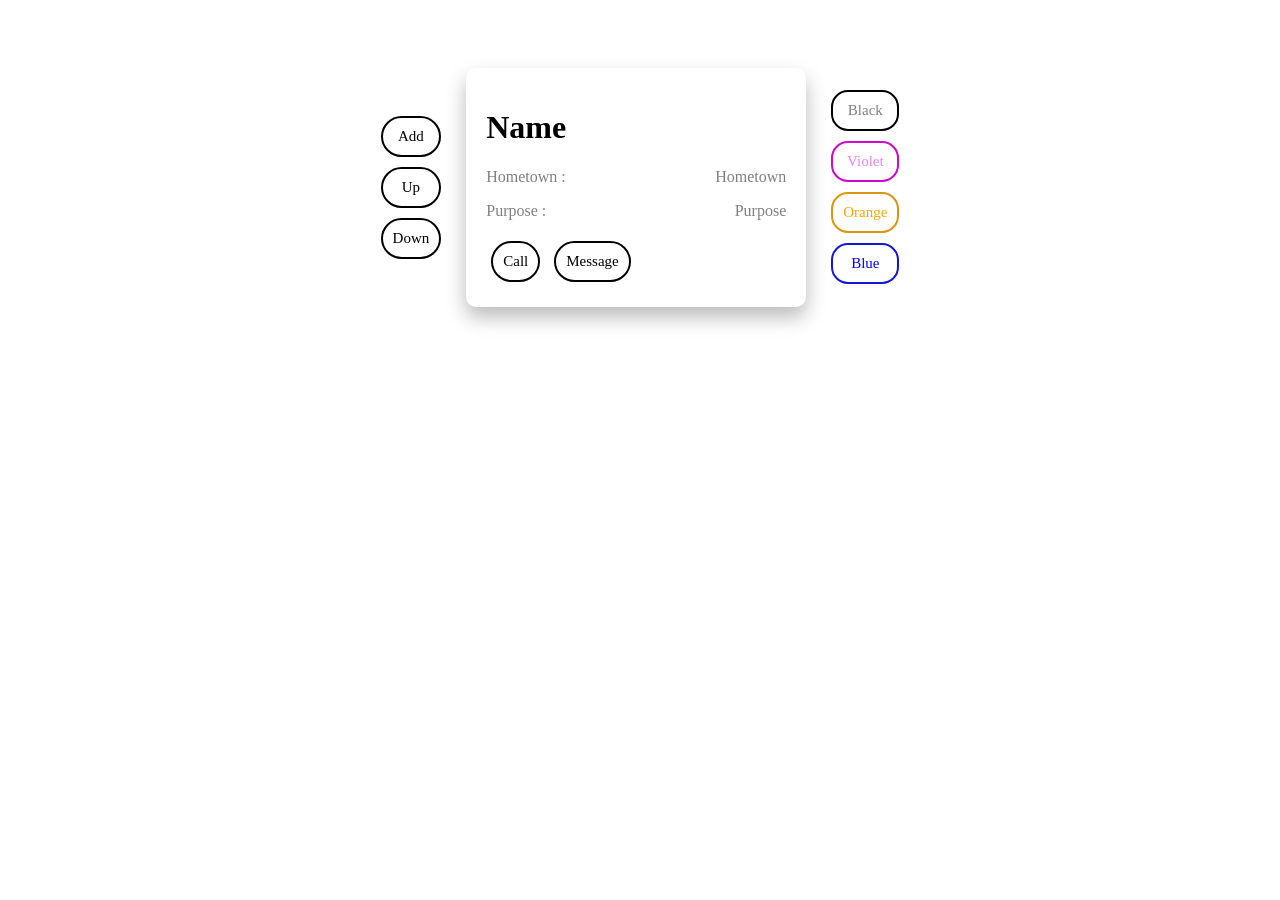
==== js.html @ d42cbec6 "initial commit" ====
<!doctype html>
<html lang="en">
  <head>
    <meta charset="UTF-8" />
    <meta name="viewport" content="width=device-width, initial-scale=1.0" />
    <title>Document</title>
    <style>
      * {
        font-family: cursive;
      }

      body {
        display: flex;
        justify-content: space-around;
        padding: 40px 0;
      }

      .notes {
        display: flex;
        justify-content: center;
        align-items: center;
      }

      .nav {
        display: flex;
        flex-direction: column;
      }

      .nav button {
        padding: 10px;
        margin: 5px;
        border: 2px solid black;
        background-color: white;
        border-radius: 50px;
        color: black;
        font-size: 15px;
      }

      .nav button:hover {
        padding: 10px;
        margin: 5px;
        border: 2px solid black;
        background-color: black;
        border-radius: 50px;
        color: white;
        font-size: 15px;
      }

      .main {
        width: 300px;
        border: none;
        border-radius: 10px;
        margin: 20px;
        padding: 20px;
        box-shadow: 0px 10px 20px rgb(187, 186, 186);
      }

      .main p {
        display: flex;
        justify-content: space-between;
        color: gray;
      }

      .main button {
        padding: 10px;
        margin: 5px;
        border: 2px solid black;
        background-color: white;
        border-radius: 50px;
        color: black;
        font-size: 15px;
      }

      .main button:hover {
        padding: 10px;
        margin: 5px;
        border: 2px solid black;
        background-color: black;
        border-radius: 50px;
        color: white;
        font-size: 15px;
      }

      .filter {
        display: flex;
        flex-direction: column;
      }

      .filter button {
        padding: 10px;
        margin: 5px;
        font-size: 15px;
      }

      .black {
        border: 2px solid black;
        background-color: white;
        color: gray;
        border-radius: 17px;
      }

      .black:hover {
        border: 2px solid gray;
        background-color: black;
        color: white;
        border-radius: 17px;
        transition: 0.3s;
      }

      .violet {
        border: 2px solid rgb(205, 8, 205);
        background-color: white;
        color: violet;
        border-radius: 17px;
      }

      .violet:hover {
        border: 2px solid violet;
        background-color: rgb(205, 8, 205);
        color: white;
        border-radius: 17px;
        transition: 0.3s;
      }

      .orange {
        border: 2px solid rgb(221, 148, 14);
        background-color: white;
        color: orange;
        border-radius: 17px;
      }

      .orange:hover {
        border: 2px solid orange;
        background-color: rgb(221, 148, 14);
        color: white;
        border-radius: 17px;
        transition: 0.3s;
      }

      .blue {
        border: 2px solid rgb(21, 21, 216);
        background-color: white;
        color: blue;
        border-radius: 17px;
      }

      .blue:hover {
        border: 2px solid blue;
        background-color: rgb(21, 21, 216);
        color: white;
        border-radius: 17px;
        transition: 0.3s;
      }

      form {
        display: flex;
        justify-content: center;
        flex-direction: column;
        width: 400px;
        border: 2px solid gray;
        padding: 10px;
        border-radius: 20px;
        display: none;
      }

      form input{
        padding: 10px;
        margin: 5px;
        border: 2px solid black;
        background-color: white;
        border-radius: 50px;
        color: black;
        font-size: 10px;
      }

      form p{
        padding-left: 10px;
        margin: 5px;
        font-size: 20px;
      }
      form button{
        padding: 10px;
        margin: 5px;
        border: 2px solid black;
        background-color: white;
        border-radius: 50px;
        color: black;
        font-size: 15px;
      }

      form button:hover {
        padding: 10px;
        margin: 5px;
        border: 2px solid black;
        background-color: black;
        border-radius: 50px;
        color: white;
        font-size: 15px;
      }

    </style>
  </head>
  <body>
    <div class="notes">
      <nav class="nav">
        <button class="add">Add</button>
        <button class="up">Up</button>
        <button class="down">Down</button>
      </nav>

      <div class="main">
        <h1>Name</h1>
        <p>Hometown : <span class="hometown">Hometown</span></p>
        <p>Purpose : <span>Purpose</span></p>
        <div>
          <button class="call">Call</button>
          <button class="msg">Message</button>
        </div>
      </div>

      <div class="filter">
        <button class="black">Black</button>
        <button class="violet">Violet</button>
        <button class="orange">Orange</button>
        <button class="blue">Blue</button>
      </div>
    </div>

    <form>
      <h1>New Note</h1>
      <p>Full Name</p>
      <input type="text" placeholder="Enter Full Name" />
      <p style="margin-top: 10px;">Home Town</p>
      <input type="text" placeholder="Enter Home Town" />
      <p style="margin-top: 10px;">Purpose</p>
      <input type="text" placeholder="Enter purpose" />
      <p style="margin-top: 10px;">Category</p>
      <div>
        <input type="radio" name="category" value="emergency" /><span style="color: orange;">Emergency</span><br />
        <input type="radio" name="category" value="important" /><span style="color: violet;">Important</span><br />
        <input type="radio" name="category" value="urgent" /><span style="color: blue;">Urgent</span><br />
        <input type="radio" name="category" value="not-imp" /><span style="color: black;">No Rush</span>
      </div><br>

      <input type="submit" value="Create Note" style="font-size: 15px; background-color: red; border: 2px solid red; color: white;" >
      <button style="margin-top: 10px;" class="close">Close</button>
    </form>

    <script src="practice.js"></script>
  </body>
</html>
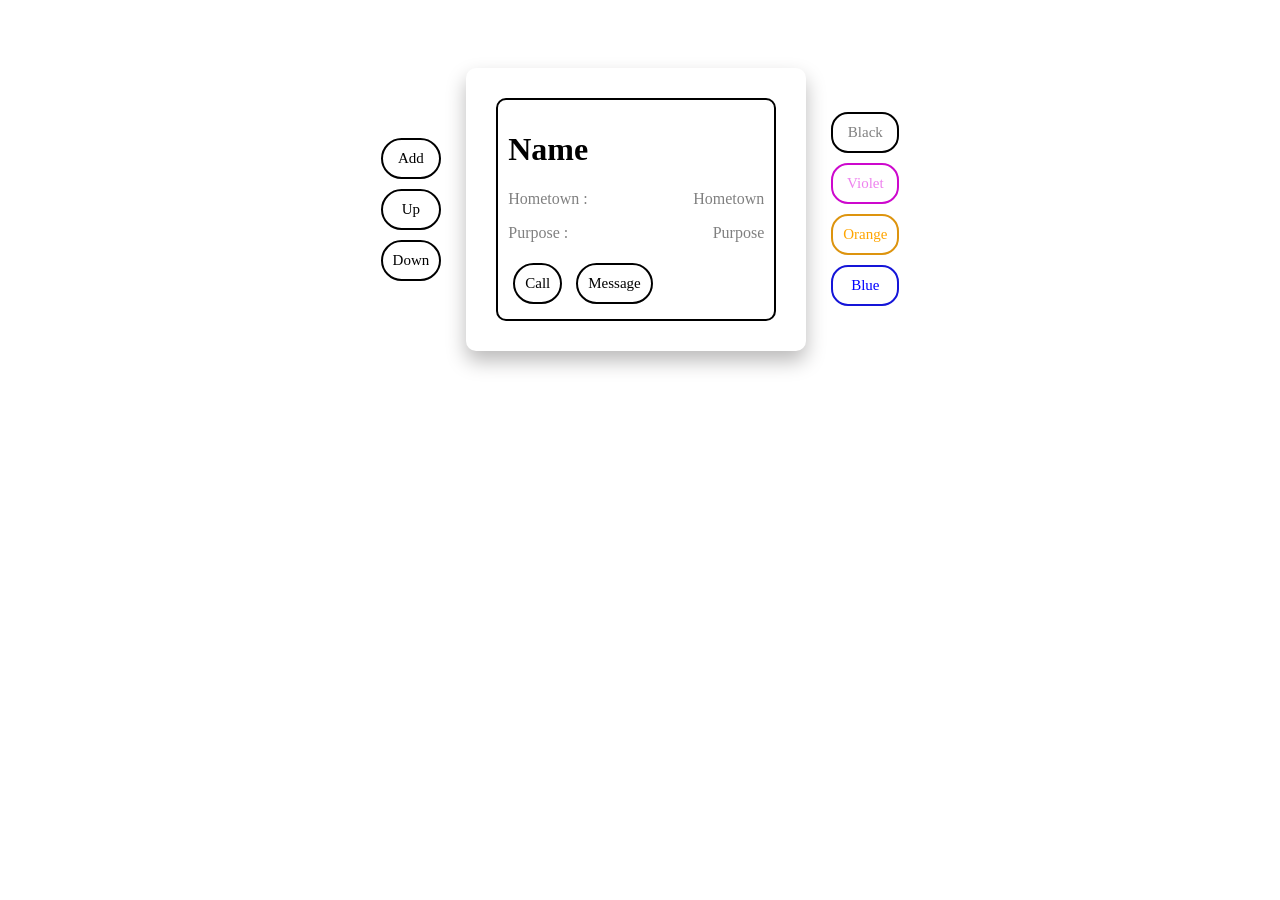
==== commit 6a662198: "Add card styling and enhance form functionality for note creation" ====
--- a/js.html
+++ b/js.html
@@ -55,6 +55,13 @@
         box-shadow: 0px 10px 20px rgb(187, 186, 186);
       }
 
+      .main .card{
+        margin: 10px;
+        padding: 10px;
+        border: 2px solid black;
+        border-radius: 10px;
+      }
+
       .main p {
         display: flex;
         justify-content: space-between;
@@ -196,6 +203,16 @@
         border-radius: 50px;
         color: white;
         font-size: 15px;
+      }
+
+      .category{
+        padding: 10px;
+        margin: 5px;
+        border: 2px solid black;
+        background-color: white;
+        border-radius: 50px;
+        color: black;
+        font-size: 10px;
       }
 
     </style>
@@ -209,6 +226,7 @@
       </nav>
 
       <div class="main">
+        <div class="card">
         <h1>Name</h1>
         <p>Hometown : <span class="hometown">Hometown</span></p>
         <p>Purpose : <span>Purpose</span></p>
@@ -216,6 +234,7 @@
           <button class="call">Call</button>
           <button class="msg">Message</button>
         </div>
+        </div>
       </div>
 
       <div class="filter">
@@ -228,19 +247,24 @@
 
     <form>
       <h1>New Note</h1>
-      <p>Full Name</p>
+      <p>Full Name of the Person</p>
       <input type="text" placeholder="Enter Full Name" />
-      <p style="margin-top: 10px;">Home Town</p>
+      <p style="margin-top: 10px;">Home Town of the Person</p>
       <input type="text" placeholder="Enter Home Town" />
-      <p style="margin-top: 10px;">Purpose</p>
+      <p style="margin-top: 10px;">Purpose of Calling</p>
       <input type="text" placeholder="Enter purpose" />
+      <p style="margin-top: 10px;">Phone Number of the Person</p>
+      <input type="text" placeholder="Enter Phone Numbeer" />
+      <p style="margin-top: 10px;">Email ID of the Person</p>
+      <input type="text" placeholder="Enter Email ID" />
       <p style="margin-top: 10px;">Category</p>
-      <div>
-        <input type="radio" name="category" value="emergency" /><span style="color: orange;">Emergency</span><br />
-        <input type="radio" name="category" value="important" /><span style="color: violet;">Important</span><br />
-        <input type="radio" name="category" value="urgent" /><span style="color: blue;">Urgent</span><br />
-        <input type="radio" name="category" value="not-imp" /><span style="color: black;">No Rush</span>
-      </div><br>
+      <select class="category">
+        <option value="orange" selected disabled><span style="color: orange;">Select Category</span></option>
+        <option value="orange"><span style="color: orange;">Emergency</span></option>
+        <option value="orange"><span style="color: violet;">Important</span></option>
+        <option value="orange"><span style="color: blue;">Urgent</span></option>
+        <option value="orange"><span style="color: black;">No Rush</span></option>
+      </select><br>
 
       <input type="submit" value="Create Note" style="font-size: 15px; background-color: red; border: 2px solid red; color: white;" >
       <button style="margin-top: 10px;" class="close">Close</button>
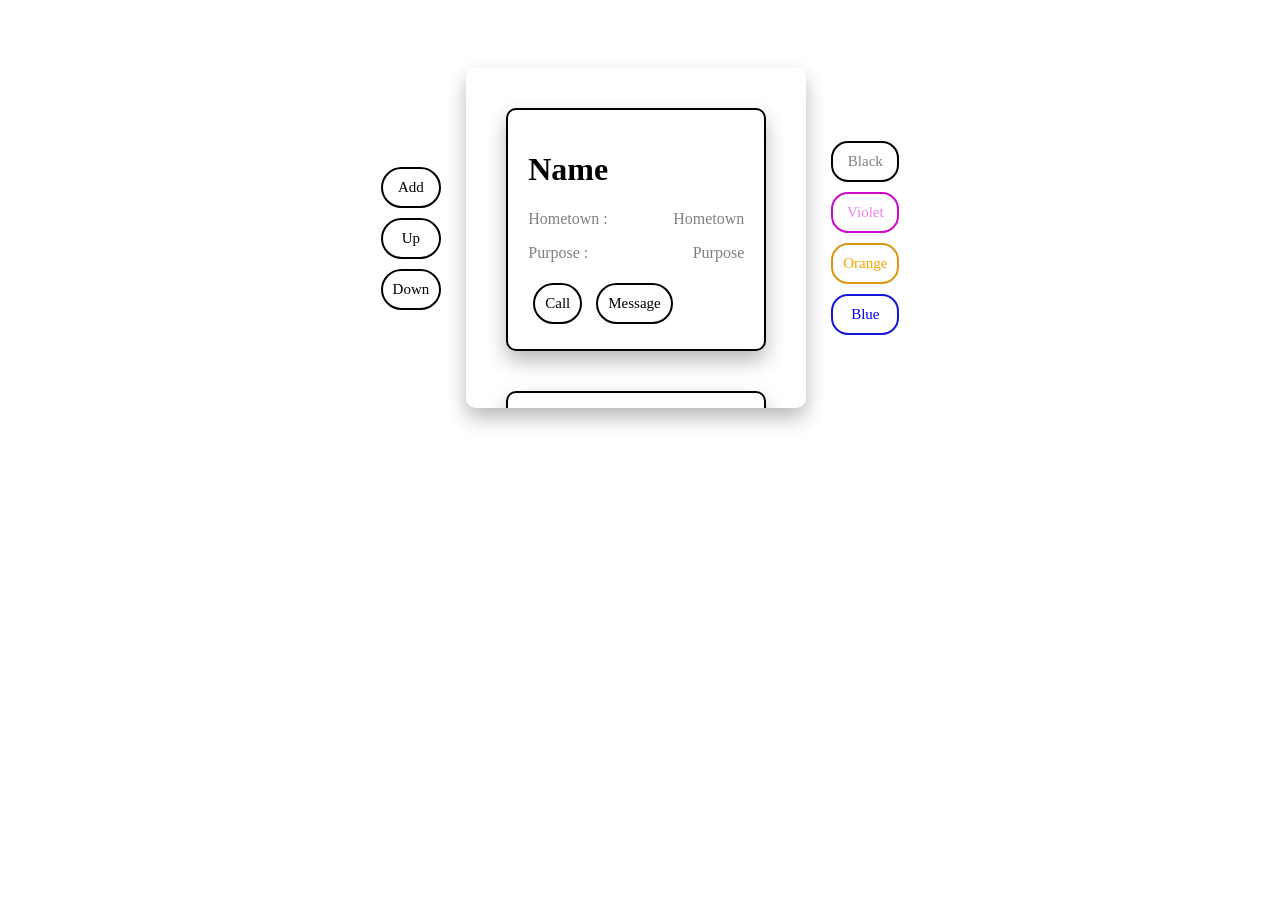
==== commit 816d3b9c: "Refactor styles by moving CSS to a separate file and adding new card components" ====
--- a/js.html
+++ b/js.html
@@ -4,218 +4,7 @@
     <meta charset="UTF-8" />
     <meta name="viewport" content="width=device-width, initial-scale=1.0" />
     <title>Document</title>
-    <style>
-      * {
-        font-family: cursive;
-      }
-
-      body {
-        display: flex;
-        justify-content: space-around;
-        padding: 40px 0;
-      }
-
-      .notes {
-        display: flex;
-        justify-content: center;
-        align-items: center;
-      }
-
-      .nav {
-        display: flex;
-        flex-direction: column;
-      }
-
-      .nav button {
-        padding: 10px;
-        margin: 5px;
-        border: 2px solid black;
-        background-color: white;
-        border-radius: 50px;
-        color: black;
-        font-size: 15px;
-      }
-
-      .nav button:hover {
-        padding: 10px;
-        margin: 5px;
-        border: 2px solid black;
-        background-color: black;
-        border-radius: 50px;
-        color: white;
-        font-size: 15px;
-      }
-
-      .main {
-        width: 300px;
-        border: none;
-        border-radius: 10px;
-        margin: 20px;
-        padding: 20px;
-        box-shadow: 0px 10px 20px rgb(187, 186, 186);
-      }
-
-      .main .card{
-        margin: 10px;
-        padding: 10px;
-        border: 2px solid black;
-        border-radius: 10px;
-      }
-
-      .main p {
-        display: flex;
-        justify-content: space-between;
-        color: gray;
-      }
-
-      .main button {
-        padding: 10px;
-        margin: 5px;
-        border: 2px solid black;
-        background-color: white;
-        border-radius: 50px;
-        color: black;
-        font-size: 15px;
-      }
-
-      .main button:hover {
-        padding: 10px;
-        margin: 5px;
-        border: 2px solid black;
-        background-color: black;
-        border-radius: 50px;
-        color: white;
-        font-size: 15px;
-      }
-
-      .filter {
-        display: flex;
-        flex-direction: column;
-      }
-
-      .filter button {
-        padding: 10px;
-        margin: 5px;
-        font-size: 15px;
-      }
-
-      .black {
-        border: 2px solid black;
-        background-color: white;
-        color: gray;
-        border-radius: 17px;
-      }
-
-      .black:hover {
-        border: 2px solid gray;
-        background-color: black;
-        color: white;
-        border-radius: 17px;
-        transition: 0.3s;
-      }
-
-      .violet {
-        border: 2px solid rgb(205, 8, 205);
-        background-color: white;
-        color: violet;
-        border-radius: 17px;
-      }
-
-      .violet:hover {
-        border: 2px solid violet;
-        background-color: rgb(205, 8, 205);
-        color: white;
-        border-radius: 17px;
-        transition: 0.3s;
-      }
-
-      .orange {
-        border: 2px solid rgb(221, 148, 14);
-        background-color: white;
-        color: orange;
-        border-radius: 17px;
-      }
-
-      .orange:hover {
-        border: 2px solid orange;
-        background-color: rgb(221, 148, 14);
-        color: white;
-        border-radius: 17px;
-        transition: 0.3s;
-      }
-
-      .blue {
-        border: 2px solid rgb(21, 21, 216);
-        background-color: white;
-        color: blue;
-        border-radius: 17px;
-      }
-
-      .blue:hover {
-        border: 2px solid blue;
-        background-color: rgb(21, 21, 216);
-        color: white;
-        border-radius: 17px;
-        transition: 0.3s;
-      }
-
-      form {
-        display: flex;
-        justify-content: center;
-        flex-direction: column;
-        width: 400px;
-        border: 2px solid gray;
-        padding: 10px;
-        border-radius: 20px;
-        display: none;
-      }
-
-      form input{
-        padding: 10px;
-        margin: 5px;
-        border: 2px solid black;
-        background-color: white;
-        border-radius: 50px;
-        color: black;
-        font-size: 10px;
-      }
-
-      form p{
-        padding-left: 10px;
-        margin: 5px;
-        font-size: 20px;
-      }
-      form button{
-        padding: 10px;
-        margin: 5px;
-        border: 2px solid black;
-        background-color: white;
-        border-radius: 50px;
-        color: black;
-        font-size: 15px;
-      }
-
-      form button:hover {
-        padding: 10px;
-        margin: 5px;
-        border: 2px solid black;
-        background-color: black;
-        border-radius: 50px;
-        color: white;
-        font-size: 15px;
-      }
-
-      .category{
-        padding: 10px;
-        margin: 5px;
-        border: 2px solid black;
-        background-color: white;
-        border-radius: 50px;
-        color: black;
-        font-size: 10px;
-      }
-
-    </style>
+    <link rel="stylesheet" href="js.css">
   </head>
   <body>
     <div class="notes">
@@ -227,6 +16,36 @@
 
       <div class="main">
         <div class="card">
+        <h1>Name</h1>
+        <p>Hometown : <span class="hometown">Hometown</span></p>
+        <p>Purpose : <span>Purpose</span></p>
+        <div>
+          <button class="call">Call</button>
+          <button class="msg">Message</button>
+        </div>
+        </div>
+
+        <div class="violet">
+        <h1>Name</h1>
+        <p>Hometown : <span class="hometown">Hometown</span></p>
+        <p>Purpose : <span>Purpose</span></p>
+        <div>
+          <button class="call">Call</button>
+          <button class="msg">Message</button>
+        </div>
+        </div>
+
+        <div class="orange">
+        <h1>Name</h1>
+        <p>Hometown : <span class="hometown">Hometown</span></p>
+        <p>Purpose : <span>Purpose</span></p>
+        <div>
+          <button class="call">Call</button>
+          <button class="msg">Message</button>
+        </div>
+        </div>
+
+        <div class="blue">
         <h1>Name</h1>
         <p>Hometown : <span class="hometown">Hometown</span></p>
         <p>Purpose : <span>Purpose</span></p>
--- a/js.css
+++ b/js.css
@@ -0,0 +1,247 @@
+* {
+  font-family: cursive;
+}
+
+body {
+  display: flex;
+  justify-content: space-around;
+  padding: 40px 0;
+}
+
+.notes {
+  display: flex;
+  justify-content: center;
+  align-items: center;
+}
+
+.nav {
+  display: flex;
+  flex-direction: column;
+}
+
+.nav button {
+  padding: 10px;
+  margin: 5px;
+  border: 2px solid black;
+  background-color: white;
+  border-radius: 50px;
+  color: black;
+  font-size: 15px;
+}
+
+.nav button:hover {
+  padding: 10px;
+  margin: 5px;
+  border: 2px solid black;
+  background-color: black;
+  border-radius: 50px;
+  color: white;
+  font-size: 15px;
+}
+
+.main {
+  display: flex;
+  flex-direction: column;
+  width: 300px;
+  height: 300px;
+  overflow-y: scroll;
+  border: none;
+  border-radius: 10px;
+  margin: 20px;
+  padding: 20px;
+  box-shadow: 0px 10px 20px rgb(187, 186, 186);
+}
+
+.main .card {
+  margin: 20px;
+  padding: 20px;
+  border: 2px solid black;
+  border-radius: 10px;
+  box-shadow: 0px 10px 20px rgb(187, 186, 186);
+}
+
+.main .black {
+  margin: 20px;
+  padding: 20px;
+  border: 2px solid black;
+  border-radius: 10px;
+  box-shadow: 0px 10px 20px rgb(187, 186, 186);
+}
+
+.main .violet {
+  margin: 20px;
+  padding: 20px;
+  border: 2px solid black;
+  border-radius: 10px;
+  box-shadow: 0px 10px 20px rgb(187, 186, 186);
+}
+
+.main .orange {
+  margin: 20px;
+  padding: 20px;
+  border: 2px solid black;
+  border-radius: 10px;
+  box-shadow: 0px 10px 20px rgb(187, 186, 186);
+}
+
+.main .blue {
+  margin: 20px;
+  padding: 20px;
+  border: 2px solid black;
+  border-radius: 10px;
+  box-shadow: 0px 10px 20px rgb(187, 186, 186);
+}
+
+.card p {
+  display: flex;
+  justify-content: space-between;
+  color: gray;
+}
+
+.card button {
+  padding: 10px;
+  margin: 5px;
+  border: 2px solid black;
+  background-color: white;
+  border-radius: 50px;
+  color: black;
+  font-size: 15px;
+}
+
+.card button:hover {
+  padding: 10px;
+  margin: 5px;
+  border: 2px solid black;
+  background-color: black;
+  border-radius: 50px;
+  color: white;
+  font-size: 15px;
+}
+
+.filter {
+  display: flex;
+  flex-direction: column;
+}
+
+.filter button {
+  padding: 10px;
+  margin: 5px;
+  font-size: 15px;
+}
+
+.filter .black {
+  border: 2px solid black;
+  background-color: white;
+  color: gray;
+  border-radius: 17px;
+}
+
+.filter .black:hover {
+  border: 2px solid gray;
+  background-color: black;
+  color: white;
+  border-radius: 17px;
+  transition: 0.3s;
+}
+
+.filter .violet {
+  border: 2px solid rgb(205, 8, 205);
+  background-color: white;
+  color: violet;
+  border-radius: 17px;
+}
+
+.filter .violet:hover {
+  border: 2px solid violet;
+  background-color: rgb(205, 8, 205);
+  color: white;
+  border-radius: 17px;
+  transition: 0.3s;
+}
+
+.filter .orange {
+  border: 2px solid rgb(221, 148, 14);
+  background-color: white;
+  color: orange;
+  border-radius: 17px;
+}
+
+.filter .orange:hover {
+  border: 2px solid orange;
+  background-color: rgb(221, 148, 14);
+  color: white;
+  border-radius: 17px;
+  transition: 0.3s;
+}
+
+.filter .blue {
+  border: 2px solid rgb(21, 21, 216);
+  background-color: white;
+  color: blue;
+  border-radius: 17px;
+}
+
+.filter .blue:hover {
+  border: 2px solid blue;
+  background-color: rgb(21, 21, 216);
+  color: white;
+  border-radius: 17px;
+  transition: 0.3s;
+}
+
+form {
+  display: flex;
+  justify-content: center;
+  flex-direction: column;
+  width: 400px;
+  border: 2px solid gray;
+  padding: 10px;
+  border-radius: 20px;
+  display: none;
+}
+
+form input {
+  padding: 10px;
+  margin: 5px;
+  border: 2px solid black;
+  background-color: white;
+  border-radius: 50px;
+  color: black;
+  font-size: 10px;
+}
+
+form p {
+  padding-left: 10px;
+  margin: 5px;
+  font-size: 20px;
+}
+
+form button {
+  padding: 10px;
+  margin: 5px;
+  border: 2px solid black;
+  background-color: white;
+  border-radius: 50px;
+  color: black;
+  font-size: 15px;
+}
+
+form button:hover {
+  padding: 10px;
+  margin: 5px;
+  border: 2px solid black;
+  background-color: black;
+  border-radius: 50px;
+  color: white;
+  font-size: 15px;
+}
+
+.category {
+  padding: 10px;
+  margin: 5px;
+  border: 2px solid black;
+  background-color: white;
+  border-radius: 50px;
+  color: black;
+  font-size: 10px;
+}
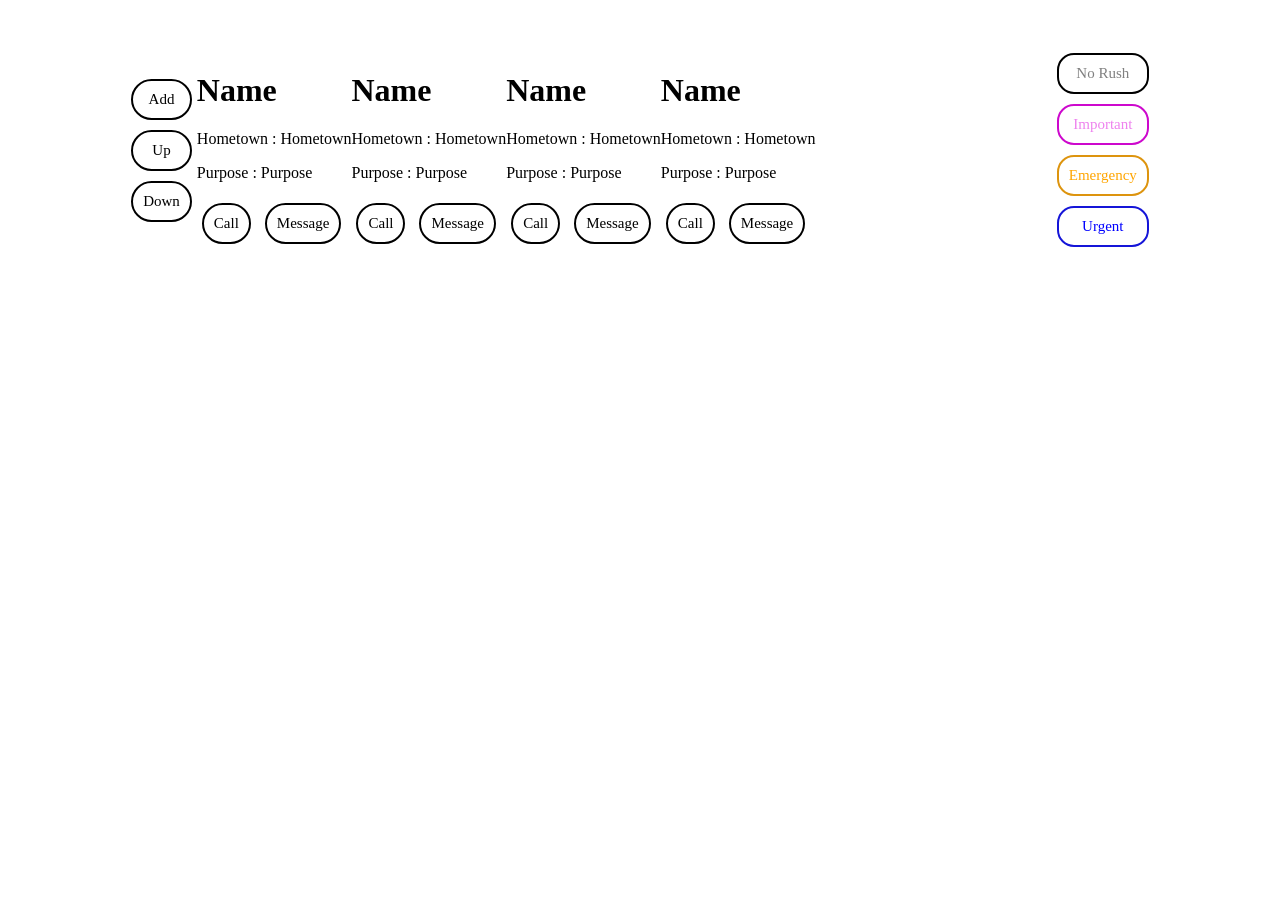
==== commit 58edf5bd: "Refactor button styles and update note card structure for improved UI consistency" ====
--- a/js.html
+++ b/js.html
@@ -9,19 +9,18 @@
   <body>
     <div class="notes">
       <nav class="nav">
-        <button class="add">Add</button>
-        <button class="up">Up</button>
-        <button class="down">Down</button>
+        <button class="add button">Add</button>
+        <button class="up button">Up</button>
+        <button class="down button">Down</button>
       </nav>
 
-      <div class="main">
-        <div class="card">
+        <div class="black">
         <h1>Name</h1>
         <p>Hometown : <span class="hometown">Hometown</span></p>
         <p>Purpose : <span>Purpose</span></p>
         <div>
-          <button class="call">Call</button>
-          <button class="msg">Message</button>
+          <button class="call button">Call</button>
+          <button class="msg button">Message</button>
         </div>
         </div>
 
@@ -30,8 +29,8 @@
         <p>Hometown : <span class="hometown">Hometown</span></p>
         <p>Purpose : <span>Purpose</span></p>
         <div>
-          <button class="call">Call</button>
-          <button class="msg">Message</button>
+          <button class="call button">Call</button>
+          <button class="msg button">Message</button>
         </div>
         </div>
 
@@ -40,8 +39,8 @@
         <p>Hometown : <span class="hometown">Hometown</span></p>
         <p>Purpose : <span>Purpose</span></p>
         <div>
-          <button class="call">Call</button>
-          <button class="msg">Message</button>
+          <button class="call button">Call</button>
+          <button class="msg button">Message</button>
         </div>
         </div>
 
@@ -50,17 +49,17 @@
         <p>Hometown : <span class="hometown">Hometown</span></p>
         <p>Purpose : <span>Purpose</span></p>
         <div>
-          <button class="call">Call</button>
-          <button class="msg">Message</button>
+          <button class="call button">Call</button>
+          <button class="msg button">Message</button>
         </div>
         </div>
       </div>
 
       <div class="filter">
-        <button class="black">Black</button>
-        <button class="violet">Violet</button>
-        <button class="orange">Orange</button>
-        <button class="blue">Blue</button>
+        <button class="black">No Rush</button>
+        <button class="violet">Important</button>
+        <button class="orange">Emergency</button>
+        <button class="blue">Urgent</button>
       </div>
     </div>
 
--- a/js.css
+++ b/js.css
@@ -19,17 +19,18 @@
   flex-direction: column;
 }
 
-.nav button {
-  padding: 10px;
-  margin: 5px;
-  border: 2px solid black;
-  background-color: white;
-  border-radius: 50px;
-  color: black;
-  font-size: 15px;
-}
-
-.nav button:hover {
+.button {
+  padding: 10px;
+  margin: 5px;
+  border: 2px solid black;
+  background-color: white;
+  border-radius: 50px;
+  color: black;
+  font-size: 15px;
+  
+}
+
+.button:hover {
   padding: 10px;
   margin: 5px;
   border: 2px solid black;
@@ -52,13 +53,6 @@
   box-shadow: 0px 10px 20px rgb(187, 186, 186);
 }
 
-.main .card {
-  margin: 20px;
-  padding: 20px;
-  border: 2px solid black;
-  border-radius: 10px;
-  box-shadow: 0px 10px 20px rgb(187, 186, 186);
-}
 
 .main .black {
   margin: 20px;
@@ -68,54 +62,91 @@
   box-shadow: 0px 10px 20px rgb(187, 186, 186);
 }
 
+.main .black p {
+  display: flex;
+  justify-content: space-between;
+  color: gray;
+}
+
 .main .violet {
   margin: 20px;
   padding: 20px;
-  border: 2px solid black;
-  border-radius: 10px;
-  box-shadow: 0px 10px 20px rgb(187, 186, 186);
+  border: 2px solid rgb(205, 8, 205);
+  border-radius: 10px;
+  box-shadow: 0px 10px 20px rgb(187, 186, 186);
+  color: rgb(205, 8, 205);
+}
+
+.main .violet p {
+  display: flex;
+  justify-content: space-between;
+  color: violet;
+}
+
+.main .violet .button{
+  color: rgb(205, 8, 205);
+  border: 2px solid rgb(205, 8, 205);
+}
+
+.main .violet .button:hover{
+  background-color: rgb(205, 8, 205);
+  color: white;
+  border: 2px solid violet;
+
 }
 
 .main .orange {
   margin: 20px;
   padding: 20px;
-  border: 2px solid black;
-  border-radius: 10px;
-  box-shadow: 0px 10px 20px rgb(187, 186, 186);
+  border: 2px solid rgb(221, 148, 14);
+  border-radius: 10px;
+  box-shadow: 0px 10px 20px rgb(187, 186, 186);
+  color: rgb(221, 148, 14);
+}
+
+.main .orange p {
+  display: flex;
+  justify-content: space-between;
+  color: orange;
+}
+
+.main .orange .button{
+  color: rgb(221, 148, 14);
+  border: 2px solid rgb(221, 148, 14);
+}
+
+.main .orange .button:hover{
+  background-color: rgb(221, 148, 14);
+  color: white;
+  border: 2px solid orange;
+
 }
 
 .main .blue {
   margin: 20px;
   padding: 20px;
-  border: 2px solid black;
-  border-radius: 10px;
-  box-shadow: 0px 10px 20px rgb(187, 186, 186);
-}
-
-.card p {
-  display: flex;
-  justify-content: space-between;
-  color: gray;
-}
-
-.card button {
-  padding: 10px;
-  margin: 5px;
-  border: 2px solid black;
-  background-color: white;
-  border-radius: 50px;
-  color: black;
-  font-size: 15px;
-}
-
-.card button:hover {
-  padding: 10px;
-  margin: 5px;
-  border: 2px solid black;
-  background-color: black;
-  border-radius: 50px;
-  color: white;
-  font-size: 15px;
+  border: 2px solid rgb(21, 21, 216);
+  border-radius: 10px;
+  box-shadow: 0px 10px 20px rgb(187, 186, 186);
+  color: rgb(21, 21, 216);
+}
+
+.main .blue p {
+  display: flex;
+  justify-content: space-between;
+  color: blue;
+}
+
+.main .blue .button{
+  color: rgb(21, 21, 216);
+  border: 2px solid rgb(21, 21, 216);
+}
+
+.main .blue .button:hover{
+  background-color: rgb(21, 21, 216);
+  color: white;
+  border: 2px solid blue;
+
 }
 
 .filter {
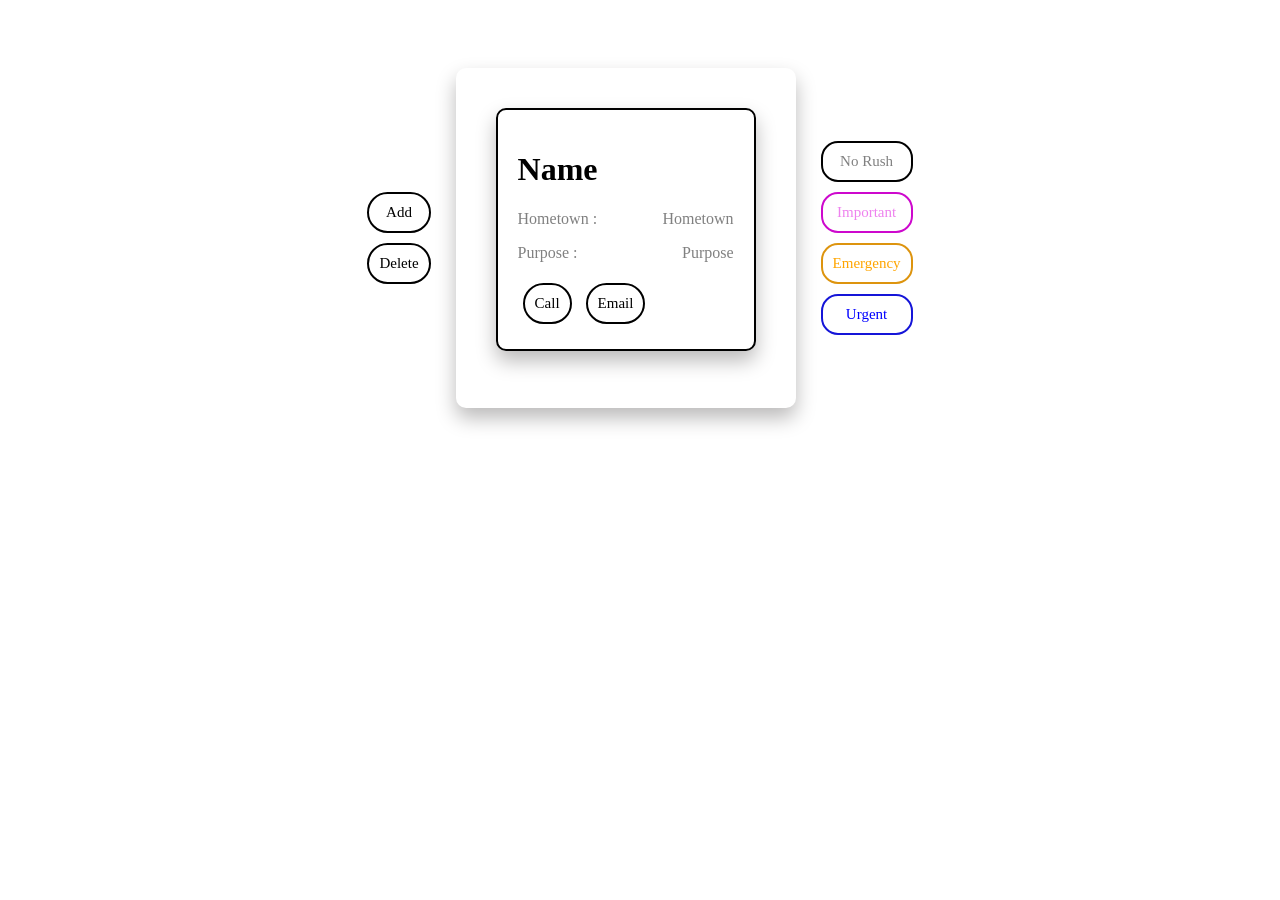
==== commit e3e5a305: "Refactor note card structure and enhance form functionality for improved user experience" ====
--- a/js.html
+++ b/js.html
@@ -4,55 +4,26 @@
     <meta charset="UTF-8" />
     <meta name="viewport" content="width=device-width, initial-scale=1.0" />
     <title>Document</title>
-    <link rel="stylesheet" href="js.css">
+    <link rel="stylesheet" href="js.css" />
   </head>
   <body>
     <div class="notes">
       <nav class="nav">
         <button class="add button">Add</button>
-        <button class="up button">Up</button>
-        <button class="down button">Down</button>
+        <button class="delete button">Delete</button>
       </nav>
-
-        <div class="black">
-        <h1>Name</h1>
-        <p>Hometown : <span class="hometown">Hometown</span></p>
-        <p>Purpose : <span>Purpose</span></p>
-        <div>
-          <button class="call button">Call</button>
-          <button class="msg button">Message</button>
-        </div>
+      <div class="main">
+        <div class="black card">
+          <h1>Name</h1>
+          <p>Hometown : <span>Hometown</span></p>
+          <p>Purpose : <span>Purpose</span></p>
+          <div>
+            <button class="call button">Call</button>
+            <button class="msg button">Email</button>
+          </div>
         </div>
 
-        <div class="violet">
-        <h1>Name</h1>
-        <p>Hometown : <span class="hometown">Hometown</span></p>
-        <p>Purpose : <span>Purpose</span></p>
-        <div>
-          <button class="call button">Call</button>
-          <button class="msg button">Message</button>
-        </div>
-        </div>
-
-        <div class="orange">
-        <h1>Name</h1>
-        <p>Hometown : <span class="hometown">Hometown</span></p>
-        <p>Purpose : <span>Purpose</span></p>
-        <div>
-          <button class="call button">Call</button>
-          <button class="msg button">Message</button>
-        </div>
-        </div>
-
-        <div class="blue">
-        <h1>Name</h1>
-        <p>Hometown : <span class="hometown">Hometown</span></p>
-        <p>Purpose : <span>Purpose</span></p>
-        <div>
-          <button class="call button">Call</button>
-          <button class="msg button">Message</button>
-        </div>
-        </div>
+        
       </div>
 
       <div class="filter">
@@ -66,26 +37,40 @@
     <form>
       <h1>New Note</h1>
       <p>Full Name of the Person</p>
-      <input type="text" placeholder="Enter Full Name" />
-      <p style="margin-top: 10px;">Home Town of the Person</p>
-      <input type="text" placeholder="Enter Home Town" />
-      <p style="margin-top: 10px;">Purpose of Calling</p>
-      <input type="text" placeholder="Enter purpose" />
-      <p style="margin-top: 10px;">Phone Number of the Person</p>
-      <input type="text" placeholder="Enter Phone Numbeer" />
-      <p style="margin-top: 10px;">Email ID of the Person</p>
-      <input type="text" placeholder="Enter Email ID" />
-      <p style="margin-top: 10px;">Category</p>
-      <select class="category">
-        <option value="orange" selected disabled><span style="color: orange;">Select Category</span></option>
-        <option value="orange"><span style="color: orange;">Emergency</span></option>
-        <option value="orange"><span style="color: violet;">Important</span></option>
-        <option value="orange"><span style="color: blue;">Urgent</span></option>
-        <option value="orange"><span style="color: black;">No Rush</span></option>
-      </select><br>
+      <input type="text" placeholder="Enter Full Name" required/>
+      <p style="margin-top: 10px">Home Town of the Person</p>
+      <input type="text" placeholder="Enter Home Town" required/>
+      <p style="margin-top: 10px">Purpose of Calling</p>
+      <input type="text" placeholder="Enter purpose" required/>
+      <p style="margin-top: 10px">Phone Number of the Person</p>
+      <input type="text" placeholder="Enter Phone Numbeer" required/>
+      <p style="margin-top: 10px">Email ID of the Person</p>
+      <input type="text" placeholder="Enter Email ID" required/>
+      <p style="margin-top: 10px">Category</p>
+      <select class="category" required>
+        <option value="orange" selected disabled>
+          <span>Select Category</span>
+        </option>
+        <option value="black">
+          <span>No Rush</span>
+        </option>
+        <option value="violet">
+          <span>Important</span>
+        </option>
+        <option value="orange">
+          <span>Emergency</span>
+        </option>
+        <option value="blue">
+          <span>Urgent</span>
+        </option></select
+      ><br />
 
-      <input type="submit" value="Create Note" style="font-size: 15px; background-color: red; border: 2px solid red; color: white;" >
-      <button style="margin-top: 10px;" class="close">Close</button>
+      <input
+        class="submit"
+        type="submit"
+        value="Create Note"
+      />
+      <button style="margin-top: 10px" class="close">Close</button>
     </form>
 
     <script src="practice.js"></script>
--- a/js.css
+++ b/js.css
@@ -27,7 +27,6 @@
   border-radius: 50px;
   color: black;
   font-size: 15px;
-  
 }
 
 .button:hover {
@@ -53,7 +52,6 @@
   box-shadow: 0px 10px 20px rgb(187, 186, 186);
 }
 
-
 .main .black {
   margin: 20px;
   padding: 20px;
@@ -83,16 +81,15 @@
   color: violet;
 }
 
-.main .violet .button{
+.main .violet .button {
   color: rgb(205, 8, 205);
   border: 2px solid rgb(205, 8, 205);
 }
 
-.main .violet .button:hover{
+.main .violet .button:hover {
   background-color: rgb(205, 8, 205);
   color: white;
   border: 2px solid violet;
-
 }
 
 .main .orange {
@@ -110,16 +107,15 @@
   color: orange;
 }
 
-.main .orange .button{
+.main .orange .button {
   color: rgb(221, 148, 14);
   border: 2px solid rgb(221, 148, 14);
 }
 
-.main .orange .button:hover{
+.main .orange .button:hover {
   background-color: rgb(221, 148, 14);
   color: white;
   border: 2px solid orange;
-
 }
 
 .main .blue {
@@ -137,16 +133,15 @@
   color: blue;
 }
 
-.main .blue .button{
+.main .blue .button {
   color: rgb(21, 21, 216);
   border: 2px solid rgb(21, 21, 216);
 }
 
-.main .blue .button:hover{
+.main .blue .button:hover {
   background-color: rgb(21, 21, 216);
   color: white;
   border: 2px solid blue;
-
 }
 
 .filter {
@@ -226,7 +221,7 @@
   flex-direction: column;
   width: 400px;
   border: 2px solid gray;
-  padding: 10px;
+  padding: 20px;
   border-radius: 20px;
   display: none;
 }
@@ -276,3 +271,17 @@
   color: black;
   font-size: 10px;
 }
+
+.submit {
+  font-size: 15px;
+  background-color: black;
+  border: 2px solid black;
+  color: white;
+}
+
+.submit:hover{
+  font-size: 15px;
+  background-color: white;
+  border: 2px solid black;
+  color: black;
+}
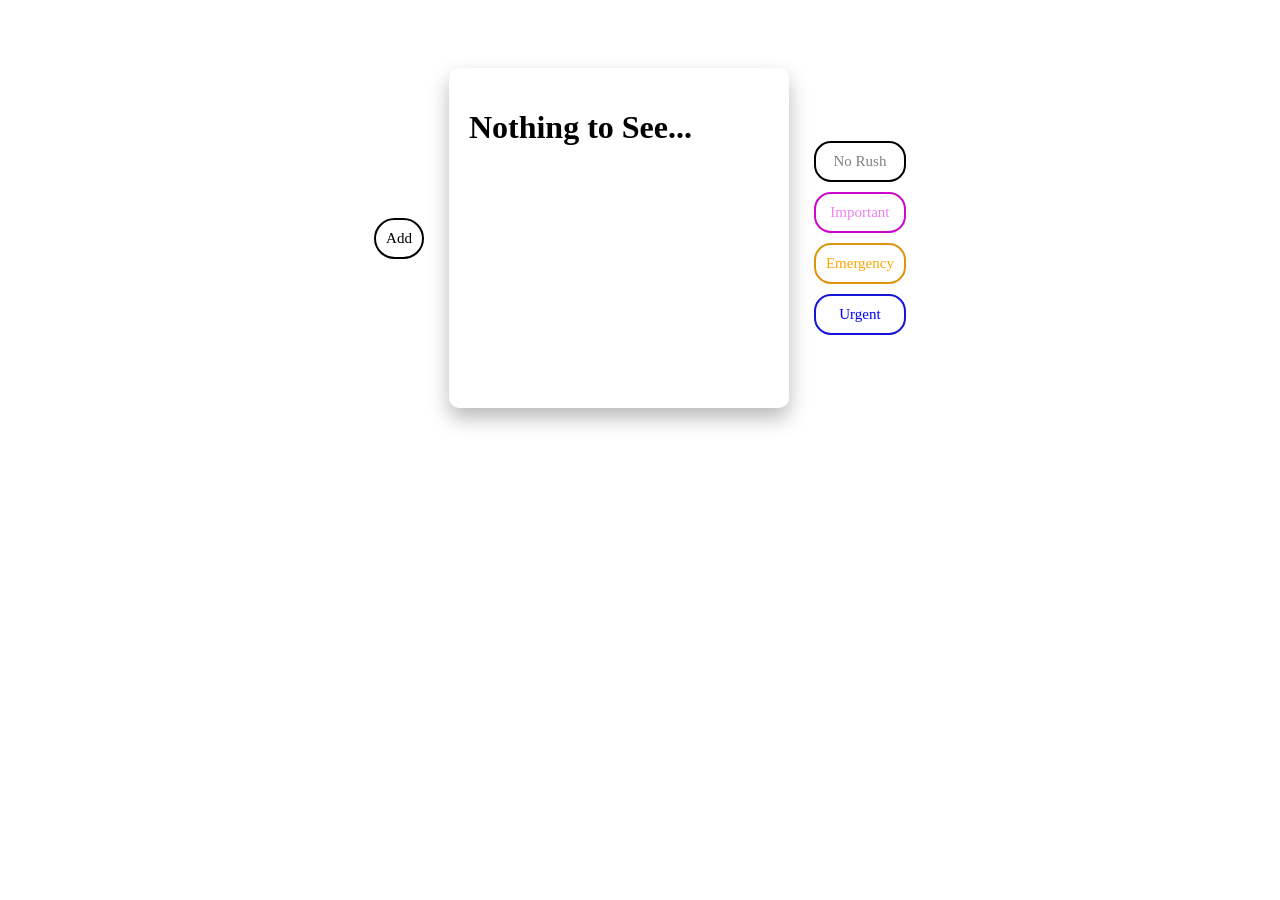
==== commit 0c2eb7da: "Refactor filter button classes and enhance note display logic for improved functionality" ====
--- a/js.html
+++ b/js.html
@@ -10,44 +10,34 @@
     <div class="notes">
       <nav class="nav">
         <button class="add button">Add</button>
-        <button class="delete button">Delete</button>
       </nav>
       <div class="main">
-        <div class="black card">
-          <h1>Name</h1>
-          <p>Hometown : <span>Hometown</span></p>
-          <p>Purpose : <span>Purpose</span></p>
-          <div>
-            <button class="call button">Call</button>
-            <button class="msg button">Email</button>
-          </div>
-        </div>
-
+        <h1 class="init">Nothing to See...</h1>
         
       </div>
 
       <div class="filter">
-        <button class="black">No Rush</button>
-        <button class="violet">Important</button>
-        <button class="orange">Emergency</button>
-        <button class="blue">Urgent</button>
+        <button class="norush">No Rush</button>
+        <button class="important">Important</button>
+        <button class="emergency">Emergency</button>
+        <button class="urgent">Urgent</button>
       </div>
     </div>
 
     <form>
       <h1>New Note</h1>
       <p>Full Name of the Person</p>
-      <input type="text" placeholder="Enter Full Name" required/>
+      <input type="text" placeholder="Enter Full Name"  />
       <p style="margin-top: 10px">Home Town of the Person</p>
-      <input type="text" placeholder="Enter Home Town" required/>
+      <input type="text" placeholder="Enter Home Town"  />
       <p style="margin-top: 10px">Purpose of Calling</p>
-      <input type="text" placeholder="Enter purpose" required/>
+      <input type="text" placeholder="Enter purpose"  />
       <p style="margin-top: 10px">Phone Number of the Person</p>
-      <input type="text" placeholder="Enter Phone Numbeer" required/>
+      <input type="text" placeholder="Enter Phone Numbeer"  />
       <p style="margin-top: 10px">Email ID of the Person</p>
-      <input type="text" placeholder="Enter Email ID" required/>
+      <input type="text" placeholder="Enter Email ID"  />
       <p style="margin-top: 10px">Category</p>
-      <select class="category" required>
+      <select class="category" >
         <option value="orange" selected disabled>
           <span>Select Category</span>
         </option>
@@ -65,11 +55,7 @@
         </option></select
       ><br />
 
-      <input
-        class="submit"
-        type="submit"
-        value="Create Note"
-      />
+      <input class="submit" type="submit" value="Create Note" />
       <button style="margin-top: 10px" class="close">Close</button>
     </form>
 
--- a/js.css
+++ b/js.css
@@ -155,14 +155,14 @@
   font-size: 15px;
 }
 
-.filter .black {
+.filter .norush {
   border: 2px solid black;
   background-color: white;
   color: gray;
   border-radius: 17px;
 }
 
-.filter .black:hover {
+.filter .norush:hover {
   border: 2px solid gray;
   background-color: black;
   color: white;
@@ -170,14 +170,14 @@
   transition: 0.3s;
 }
 
-.filter .violet {
+.filter .important {
   border: 2px solid rgb(205, 8, 205);
   background-color: white;
   color: violet;
   border-radius: 17px;
 }
 
-.filter .violet:hover {
+.filter .important:hover {
   border: 2px solid violet;
   background-color: rgb(205, 8, 205);
   color: white;
@@ -185,14 +185,14 @@
   transition: 0.3s;
 }
 
-.filter .orange {
+.filter .emergency {
   border: 2px solid rgb(221, 148, 14);
   background-color: white;
   color: orange;
   border-radius: 17px;
 }
 
-.filter .orange:hover {
+.filter .emergency:hover {
   border: 2px solid orange;
   background-color: rgb(221, 148, 14);
   color: white;
@@ -200,14 +200,14 @@
   transition: 0.3s;
 }
 
-.filter .blue {
+.filter .urgent {
   border: 2px solid rgb(21, 21, 216);
   background-color: white;
   color: blue;
   border-radius: 17px;
 }
 
-.filter .blue:hover {
+.filter .urgent:hover {
   border: 2px solid blue;
   background-color: rgb(21, 21, 216);
   color: white;
